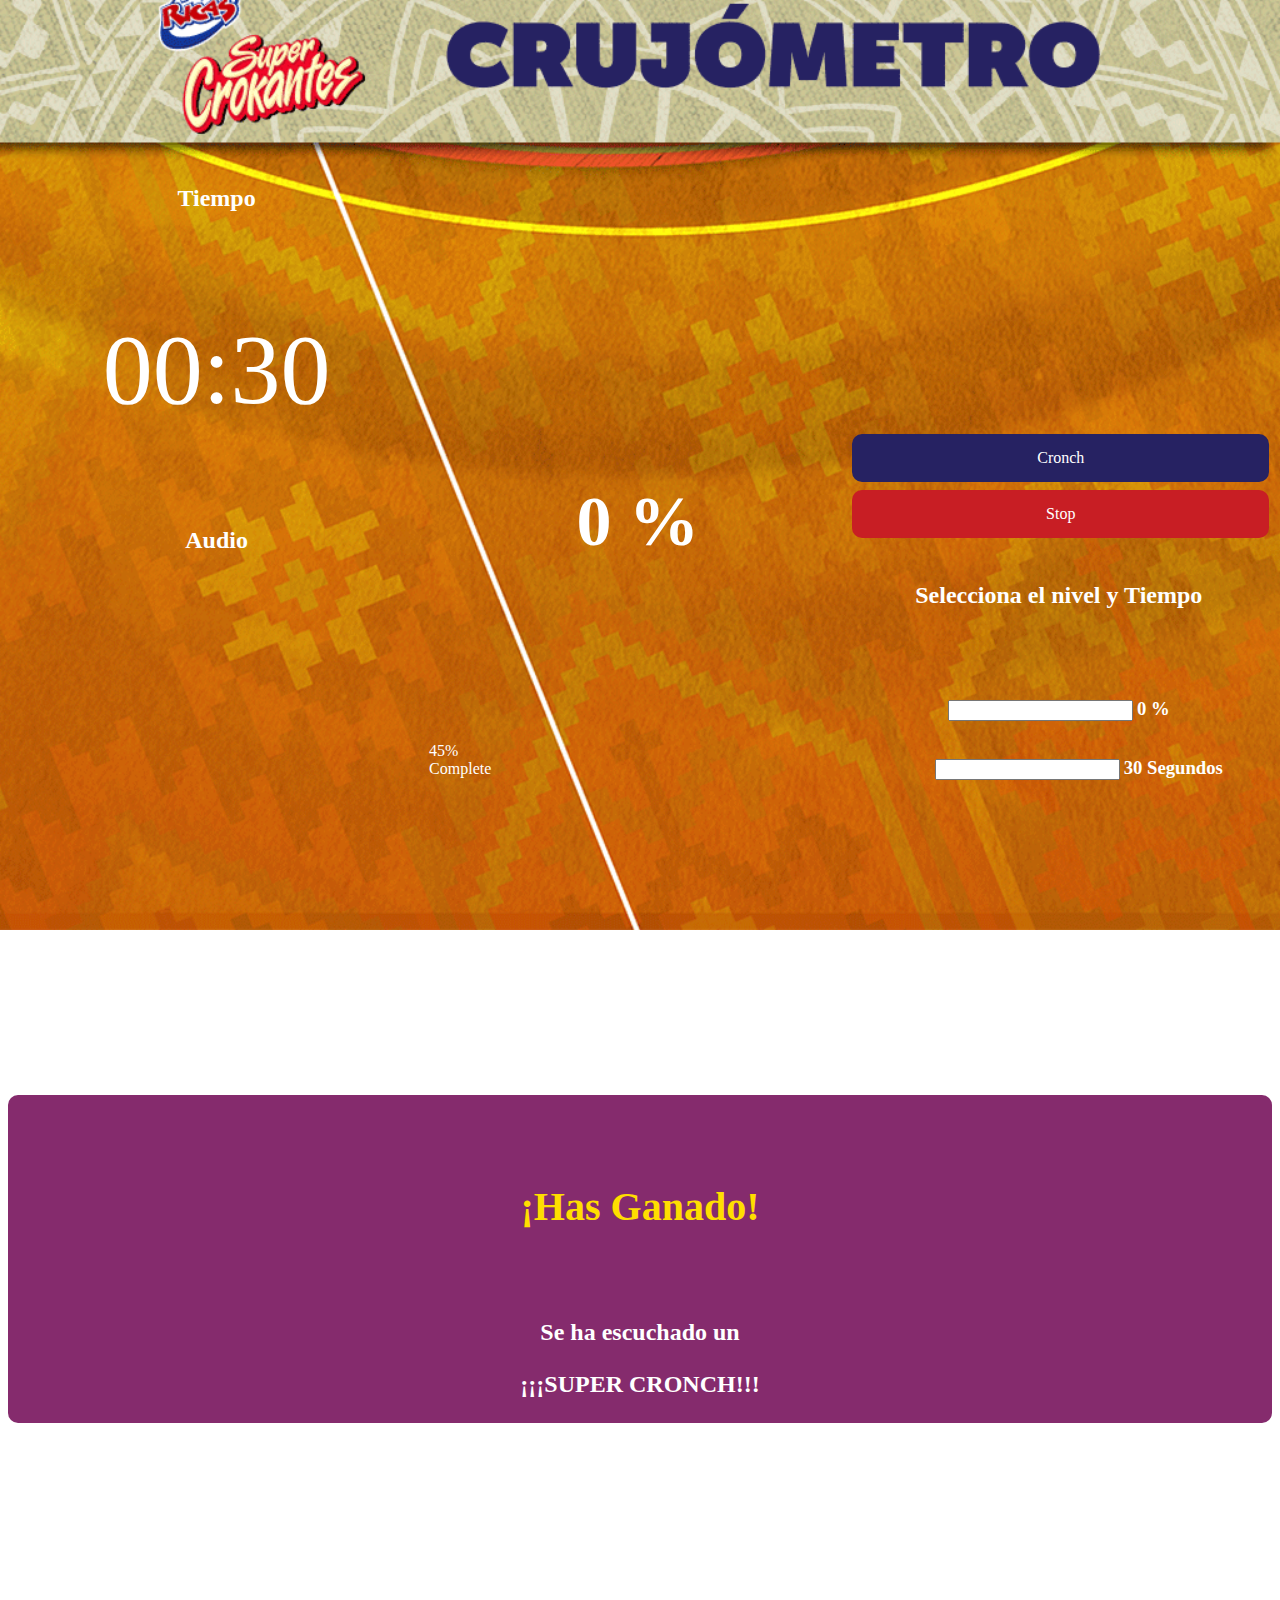
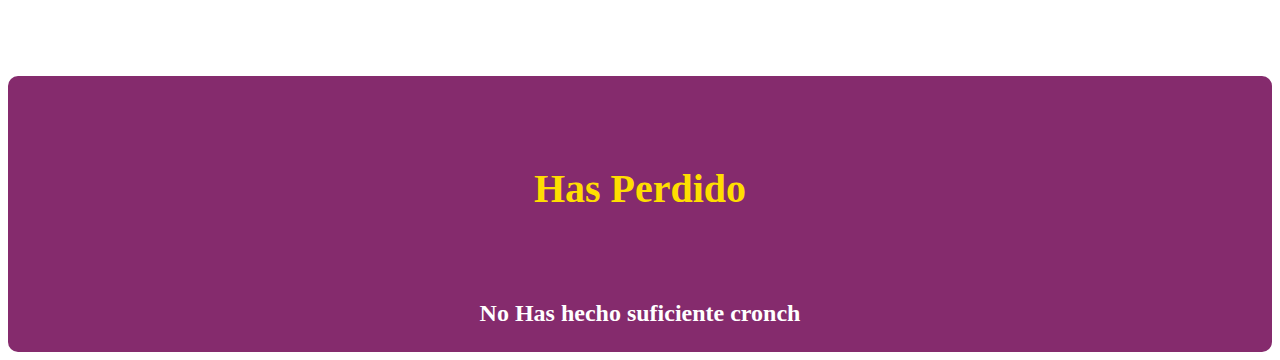
==== platforms/browser/www/index.html @ 69cc2e3c "Correcciones tamaño" ====
<!doctype html>
<html>

<head>
	<title>Volume Meter Sample</title>
	<link rel="stylesheet" type="text/css" href="css/bootstrap.min.css" />
	<link rel="stylesheet" type="text/css" href="css/index.css" />
	<link rel="stylesheet" type="text/css" href="css/bootstrap-slider.css" />
	<script type="text/javascript" src="js/jquery-3.2.1.min.js"></script>
	<script type="text/javascript" src="js/bootstrap.min.js"></script>
	<script type="text/javascript" src="js/bootstrap-slider.js"></script>
	<script type="text/javascript" src="js/volume-meter.js"></script>
	<script type="text/javascript" src="js/main.js"></script>
</head>

<body>
	<div class="container" id="contenedorGame">
		<div class="row gameContent">
			<div class="left_div" id="ldiv">
				<div class="row">
					<h2 class="titulos">Tiempo</h2>
				</div>
				<div class="row" style="height:30%;">
					<p id="tiempo">00:30</p>
				</div>
				<div class="row medidor">
					<h2 class="titulos">Audio</h2>
					<canvas id="meter" width="50" height="200"></canvas>
				</div>
			</div>
			<div class="left_div" id="mdiv">
				<div>
					<h3 id="valAcumm">0 %</h3>
				</div>
				<div class="acumulador">
					<div class="progress" id="progressBarControl">
						<div id="acumuladorJugador" class="progress-bar progress-bar-info progress-bar-striped" role="progressbar" aria-valuenow="100"
						 aria-valuemin="0" aria-valuemax="100" style="width: 0%">
							<span class="sr-only">45% Complete</span>
						</div>
					</div>
				</div>
			</div>
			<div class="left_div" id="rdiv">
				<div class="row">
					<input type="button" class="button" value="Cronch" id="startbutton">
				</div>
				<div class="row">
					<input type="button" class="button" value="Stop" id="stopbutton">
				</div>
				<div class="row" style="padding-top:20px;padding-bottom:50px;">
					<h2 class="titulos2">Selecciona el nivel y Tiempo</h2>
				</div>
				<div style="display:inline-block;">
					<input id="ex4" type="text" data-slider-min="0" data-slider-max="100" data-slider-step="1" data-slider-value="50" data-slider-orientation="vertical"
					/>
				</div>
				<div style="display:inline-block;">
					<h3 id="valLevel" class="titulos2">0 %</h3>
				</div>
				<div style="display:inline-block;margin-left:40px;">
					<input id="ex5" type="text" data-slider-min="1" data-slider-max="6" data-slider-step="1" data-slider-value="3" data-slider-orientation="vertical"
					/>
				</div>
				<div style="display:inline-block;">
					<h3 id="valTime" class="titulos2">30 Segundos</h3>
				</div>
			</div>
		</div>
	</div>
	<div class="modal fade modalGame" id="modalGameGanar" role="dialog">
		<div class="modal-dialog modal-sm" id="gameGanarModal">
			<div class="modal-content">
				<div class="modal-body">
					<div class="mensajeGanarPerder">
						<h1>¡Has Ganado!</h1>
						<h2>Se ha escuchado un</h2>
						<h2>¡¡¡SUPER CRONCH!!!</h2>
					</div>
				</div>
			</div>
		</div>
	</div>
	<div class="modal fade modalGame" id="modalGamePerder" role="dialog">
		<div class="modal-dialog modal-sm" id="gamePerderModal">
			<div class="modal-content">
				<div class="modal-body">
					<div class="mensajeGanarPerder">
						<h1>Has Perdido</h1>
						<h2>No Has hecho suficiente cronch</h2>
					</div>
				</div>
			</div>
		</div>
	</div>
	<audio id="audioCrunch" autobuffer>
		<source src="fs/crunchReal.mp3" type="audio/mpeg">
		<source src="fs/crunchReal.ogg" type="audio/ogg">
		<source src="fs/crunchReal.m4a" type="audio/m4a">
	</audio>
</body>

</html>
---- platforms/browser/www/css/index.css ----
@font-face {
    font-family: ms100;
    src: url("../fonts/Museo_Slab_300.otf") format("opentype");
}
@font-face {
    font-family: ms700;
    src: url("../fonts/MuseoSans_700.otf") format("opentype");
}
@font-face {
    font-family: ms900;
    src: url("../fonts/MuseoSans_900.otf") format("opentype");
}

    html,body {
    color: white;
}

body { 
  background: url("../fs/fondo.png") no-repeat center center fixed; 
  -webkit-background-size: cover;
  -moz-background-size: cover;
  -o-background-size: cover;
  background-size: cover;
}

/*Pagina jugar*/
#contenedorGame{
    height: 100%;
}
.gameTitle{
    padding-top: 5%;
    color:white;
    font-family: ms900;
    font-size: 1.5em;
    margin:0;
    margin-right: 2%;
}

.gameSubTitle{
    margin-top:0;
    color:white;
    font-size: 1.5em;
    font-family: ms100;
    margin-right: 2%;
}

#valAcumm{
    font-size: 70px;
}

.left_div{
    margin:0px;
    padding: 0px;
    padding-top: 2%;
    text-align: center;
    height: 100%;
    font-family: ms100;
    width: 33%;
    display: inline-block;
}

.gameContent{
    height: 100%;
    margin-top:140px;
}

.button {
    background-color: #fec100;
    border: none;
    color: white;
    padding: 15px 32px;
    text-align: center;
    text-decoration: none;
    display: inline-block;
    font-size: 16px;
    margin: 4px 2px;
    cursor: pointer;
}

#stopbutton{
    border-radius: 10px;
    font-family: ms100;
    background-color: #c81e24;
    width: 100%;
}

#startbutton{
    border-radius: 10px;
    font-family: ms100;
    background-color: #262262;
    width: 100%;
}

.progress{
    height: 50px;
}

#tiempo{
    font-size:100px;
    height: 100%;
    font-family: ms100;
}

#progressBarControl{
    margin-top: 180px;
    
    height: 100px;
}

.textJuego{
    font-family: ms100;
    text-align: right;
}

#meter{
    border-radius: 20px;
}

.modalGame{
    margin-top: 20%;
    text-align: center;
}



.mensajeGanarPerder h1{
    margin:0;
    padding: 7%;
    color:#ffde00;
    font-family: ms900;
    font-size: 2.5em;
}

.mensajeGanarPerder h2{
    margin:0;
    margin-top:0;
    padding-bottom: 2%;
    color:white;
    font-size: 1.5em;
    font-family: ms100;
}

.modal-content{
    border-radius: 15px;
}

.modal-body{
    text-align: center;
    border-radius: 10px;
    background-color: rgba(133,43,109,1);
    padding:0;
}

@media screen and (min-width: 1300px) {
    html,body {
    color: white;
    }

body { 
  background: url("../fs/fondo.png") no-repeat center center fixed; 
  -webkit-background-size: cover;
  -moz-background-size: cover;
  -o-background-size: cover;
  background-size: cover;
}

/*Pagina jugar*/
#contenedorGame{
    height: 100%;
    width: 100%;
}


.left_div{
    margin:0px;
    padding: 0px;
    padding-top: 2%;
    text-align: center;
    height: 100%;
    font-family: ms100;
    width: 33%;
    display: inline-block;
}

.gameContent{
    height: 100%;
    width: 100%;
    margin-top:200px;
}

.button {
    background-color: #fec100;
    border: none;
    color: white;
    padding: 15px 32px;
    text-align: center;
    text-decoration: none;
    display: inline-block;
    font-size: 30px;
    margin: 4px 2px;
    cursor: pointer;
}

#stopbutton{
    border-radius: 10px;
    font-family: ms100;
    background-color: #c81e24;
    width: 100%;
}

#valAcumm{
    font-size: 90px;
}

#startbutton{
    border-radius: 10px;
    font-family: ms100;
    background-color: #262262;
    width: 100%;
}

.progress{
    height: 50px;
}

#tiempo{
    font-size:135px;
    height: 100%;
    font-family: ms100;
}

#progressBarControl{
    margin-top: 180px;
    height: 100px;
}

.textJuego{
    font-family: ms100;
    text-align: right;
}

#meter{
    border-radius: 20px;
}

.modalGame{
    margin-top: 20%;
    text-align: center;
}



.mensajeGanarPerder h1{
    margin:0;
    padding: 7%;
    color:#ffde00;
    font-family: ms900;
    font-size: 2.5em;
}

.mensajeGanarPerder h2{
    margin:0;
    margin-top:0;
    padding-bottom: 2%;
    color:white;
    font-size: 1.5em;
    font-family: ms100;
}

.modal-content{
    border-radius: 15px;
}

.modal-body{
    text-align: center;
    border-radius: 10px;
    background-color: rgba(133,43,109,1);
    padding:0;
}

}

@media screen and (min-width: 1800px) {
    html,body {
    color: white;
    }

body { 
  background: url("../fs/fondo.png") no-repeat center center fixed; 
  -webkit-background-size: cover;
  -moz-background-size: cover;
  -o-background-size: cover;
  background-size: cover;
}

/*Pagina jugar*/
#contenedorGame{
    height: 100%;
    width: 100%;
}


.left_div{
    margin:0px;
    padding: 0px;
    padding-top: 2%;
    text-align: center;
    height: 100%;
    font-family: ms100;
    width: 33%;
    display: inline-block;
}

.gameContent{
    height: 100%;
    width: 100%;
    margin-top:300px;
}

.button {
    background-color: #fec100;
    border: none;
    color: white;
    padding: 15px 32px;
    text-align: center;
    text-decoration: none;
    display: inline-block;
    font-size: 50px;
    margin: 4px 2px;
    cursor: pointer;
}

#stopbutton{
    border-radius: 10px;
    font-family: ms100;
    background-color: #c81e24;
    width: 100%;
}

#startbutton{
    border-radius: 10px;
    font-family: ms100;
    background-color: #262262;
    width: 100%;
}

.progress{
    height: 100px;
}

#tiempo{
    font-size:180px;
    height: 100%;
    font-family: ms100;
}

#progressBarControl{
    margin-top: 250px;
    height: 170px;
}

#valAcumm{
    font-size: 100px;
}

.titulos{
font-size: 5em;
}

.titulos2{
font-size: 4em;
}

.textJuego{
    font-family: ms100;
    text-align: right;
}

#meter{
    border-radius: 20px;
}

.modalGame{
    margin-top: 20%;
    text-align: center;
}



.mensajeGanarPerder h1{
    margin:0;
    padding: 7%;
    color:#ffde00;
    font-family: ms900;
    font-size: 5.5em;
}

.mensajeGanarPerder h2{
    margin:0;
    margin-top:0;
    padding-bottom: 2%;
    color:white;
    font-size: 5.5em;
    font-family: ms100;
}

.modal-content{
    border-radius: 15px;
}

.modalwidth{
    width: 300px;
}

.modal-body{
    text-align: center;
    border-radius: 10px;
    background-color: rgba(133,43,109,1);
    padding:0;
}

#meter{
    height: 200px;
    width: 200px;
}

}
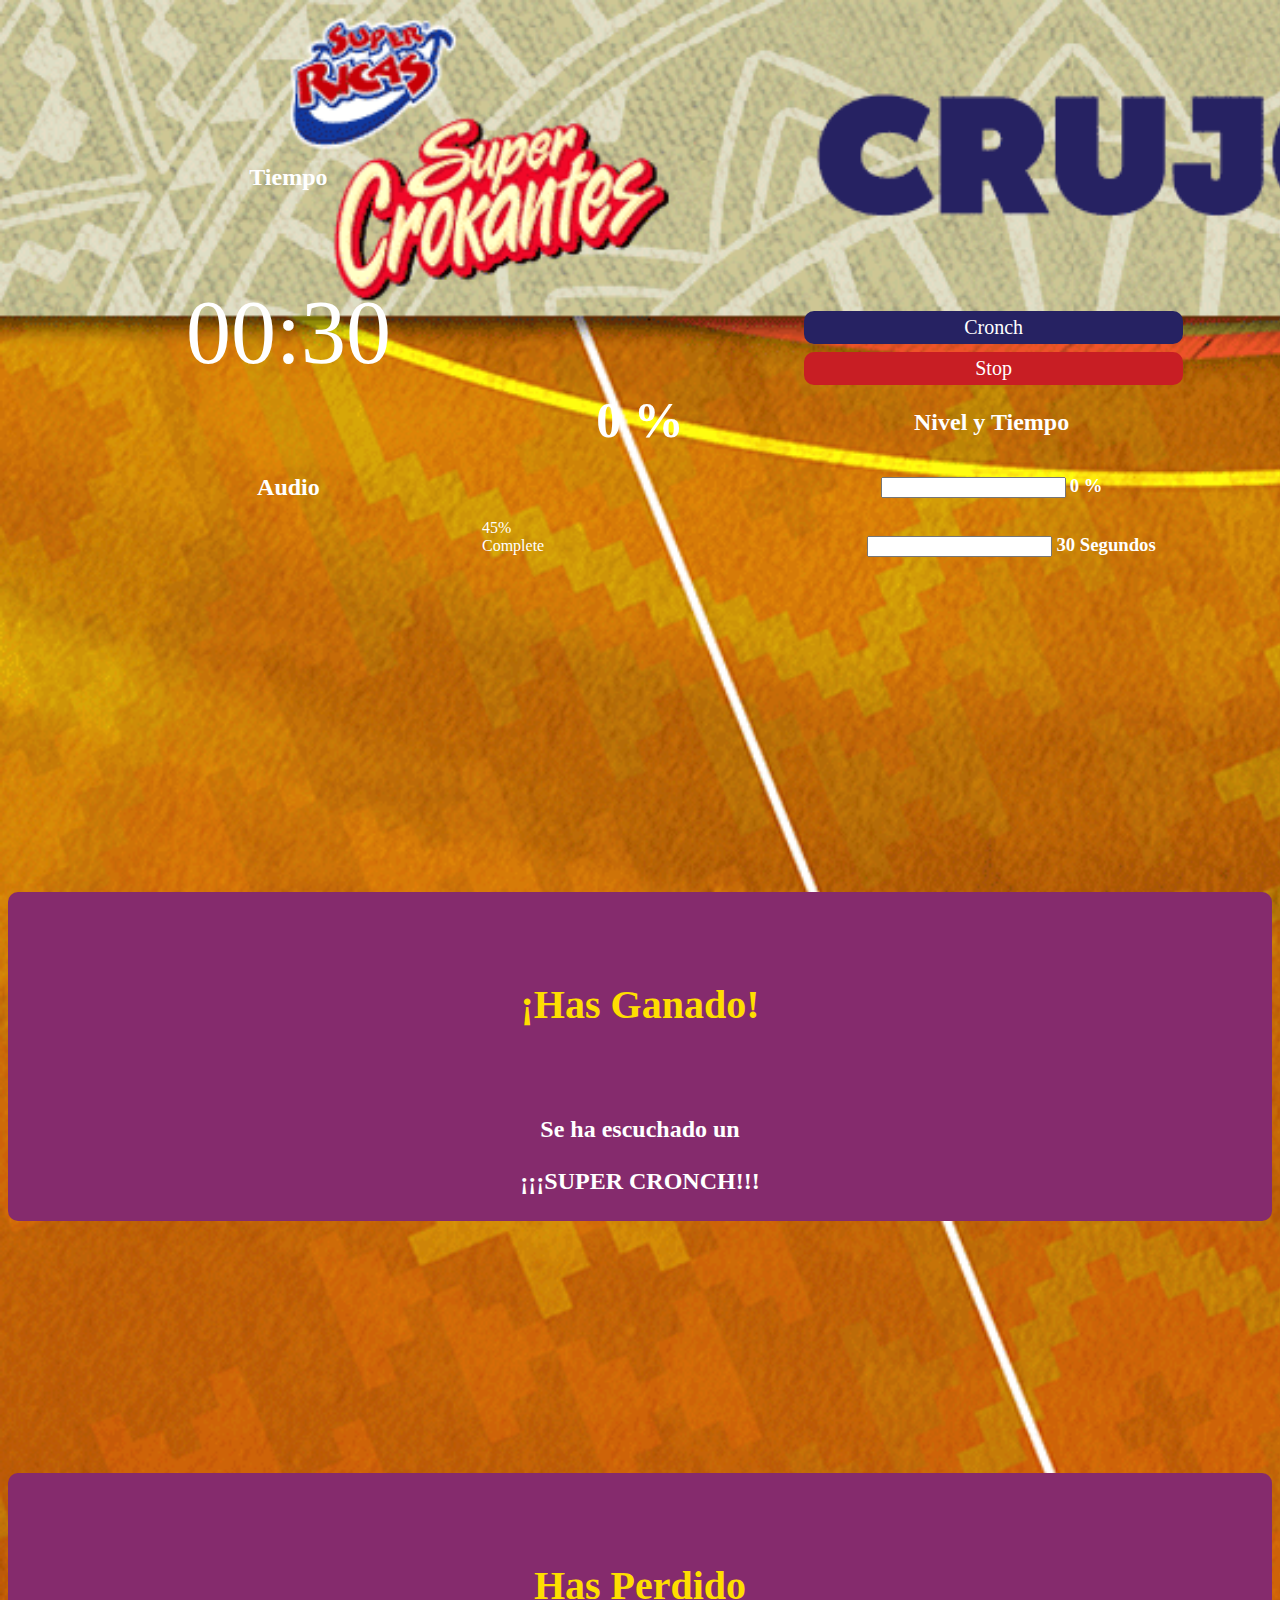
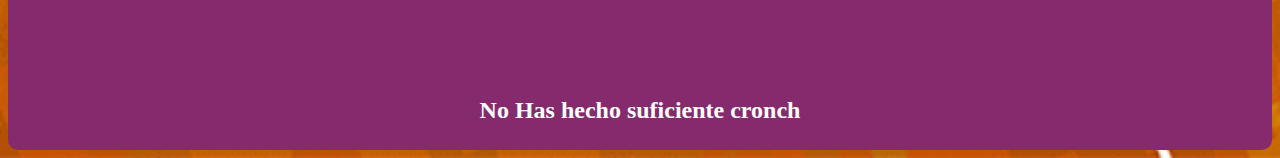
==== commit bfb54b00: "lenovo 5" ====
--- a/platforms/browser/www/index.html
+++ b/platforms/browser/www/index.html
@@ -20,12 +20,12 @@
 				<div class="row">
 					<h2 class="titulos">Tiempo</h2>
 				</div>
-				<div class="row" style="height:30%;">
+				<div class="row">
 					<p id="tiempo">00:30</p>
 				</div>
 				<div class="row medidor">
 					<h2 class="titulos">Audio</h2>
-					<canvas id="meter" width="50" height="200"></canvas>
+					<canvas id="meter" width="50" height="50"></canvas>
 				</div>
 			</div>
 			<div class="left_div" id="mdiv">
@@ -34,7 +34,7 @@
 				</div>
 				<div class="acumulador">
 					<div class="progress" id="progressBarControl">
-						<div id="acumuladorJugador" class="progress-bar progress-bar-info progress-bar-striped" role="progressbar" aria-valuenow="100"
+						<div id="acumuladorJugador" class="progress-bar progress-bar-info progress-bar-striped active" role="progressbar" aria-valuenow="100"
 						 aria-valuemin="0" aria-valuemax="100" style="width: 0%">
 							<span class="sr-only">45% Complete</span>
 						</div>
@@ -48,8 +48,8 @@
 				<div class="row">
 					<input type="button" class="button" value="Stop" id="stopbutton">
 				</div>
-				<div class="row" style="padding-top:20px;padding-bottom:50px;">
-					<h2 class="titulos2">Selecciona el nivel y Tiempo</h2>
+				<div class="row">
+					<h2 class="titulos2">Nivel y Tiempo</h2>
 				</div>
 				<div style="display:inline-block;">
 					<input id="ex4" type="text" data-slider-min="0" data-slider-max="100" data-slider-step="1" data-slider-value="50" data-slider-orientation="vertical"
--- a/platforms/browser/www/css/index.css
+++ b/platforms/browser/www/css/index.css
@@ -16,7 +16,7 @@
 }
 
 body { 
-  background: url("../fs/fondo.png") no-repeat center center fixed; 
+  background-image: url("../fs/fondo.png"); 
   -webkit-background-size: cover;
   -moz-background-size: cover;
   -o-background-size: cover;
@@ -26,56 +26,41 @@
 /*Pagina jugar*/
 #contenedorGame{
     height: 100%;
-}
-.gameTitle{
-    padding-top: 5%;
-    color:white;
-    font-family: ms900;
-    font-size: 1.5em;
-    margin:0;
-    margin-right: 2%;
-}
-
-.gameSubTitle{
-    margin-top:0;
-    color:white;
-    font-size: 1.5em;
-    font-family: ms100;
-    margin-right: 2%;
-}
-
-#valAcumm{
-    font-size: 70px;
+    text-align: center;
 }
 
 .left_div{
     margin:0px;
     padding: 0px;
-    padding-top: 2%;
     text-align: center;
     height: 100%;
     font-family: ms100;
-    width: 33%;
+    width: 30%;
     display: inline-block;
 }
 
 .gameContent{
     height: 100%;
-    margin-top:140px;
+    margin-top:13%;
 }
 
 .button {
-    background-color: #fec100;
     border: none;
     color: white;
-    padding: 15px 32px;
+    padding: 5px 5px;
     text-align: center;
     text-decoration: none;
     display: inline-block;
-    font-size: 16px;
+    font-size: 20px;
     margin: 4px 2px;
     cursor: pointer;
 }
+
+.titulos{
+    padding:0px;
+    margin:0px;
+}
+
 
 #stopbutton{
     border-radius: 10px;
@@ -91,25 +76,15 @@
     width: 100%;
 }
 
-.progress{
-    height: 50px;
-}
-
 #tiempo{
-    font-size:100px;
-    height: 100%;
+    font-size:90px;
+    height: auto;
     font-family: ms100;
 }
 
 #progressBarControl{
-    margin-top: 180px;
-    
-    height: 100px;
-}
-
-.textJuego{
-    font-family: ms100;
-    text-align: right;
+    margin-top: 70px;
+    height: 120px;
 }
 
 #meter{
@@ -120,8 +95,6 @@
     margin-top: 20%;
     text-align: center;
 }
-
-
 
 .mensajeGanarPerder h1{
     margin:0;
@@ -151,282 +124,10 @@
     padding:0;
 }
 
-@media screen and (min-width: 1300px) {
-    html,body {
-    color: white;
-    }
-
-body { 
-  background: url("../fs/fondo.png") no-repeat center center fixed; 
-  -webkit-background-size: cover;
-  -moz-background-size: cover;
-  -o-background-size: cover;
-  background-size: cover;
+#valAcumm{
+    font-size: 50px;
 }
 
-/*Pagina jugar*/
-#contenedorGame{
-    height: 100%;
-    width: 100%;
-}
-
-
-.left_div{
-    margin:0px;
-    padding: 0px;
-    padding-top: 2%;
-    text-align: center;
-    height: 100%;
-    font-family: ms100;
-    width: 33%;
-    display: inline-block;
-}
-
-.gameContent{
-    height: 100%;
-    width: 100%;
-    margin-top:200px;
-}
-
-.button {
-    background-color: #fec100;
-    border: none;
-    color: white;
-    padding: 15px 32px;
-    text-align: center;
-    text-decoration: none;
-    display: inline-block;
-    font-size: 30px;
-    margin: 4px 2px;
-    cursor: pointer;
-}
-
-#stopbutton{
-    border-radius: 10px;
-    font-family: ms100;
-    background-color: #c81e24;
-    width: 100%;
-}
-
-#valAcumm{
-    font-size: 90px;
-}
-
-#startbutton{
-    border-radius: 10px;
-    font-family: ms100;
-    background-color: #262262;
-    width: 100%;
-}
-
-.progress{
-    height: 50px;
-}
-
-#tiempo{
-    font-size:135px;
-    height: 100%;
-    font-family: ms100;
-}
-
-#progressBarControl{
-    margin-top: 180px;
-    height: 100px;
-}
-
-.textJuego{
-    font-family: ms100;
-    text-align: right;
-}
-
-#meter{
-    border-radius: 20px;
-}
-
-.modalGame{
-    margin-top: 20%;
-    text-align: center;
-}
-
-
-
-.mensajeGanarPerder h1{
-    margin:0;
-    padding: 7%;
-    color:#ffde00;
-    font-family: ms900;
-    font-size: 2.5em;
-}
-
-.mensajeGanarPerder h2{
-    margin:0;
-    margin-top:0;
-    padding-bottom: 2%;
-    color:white;
-    font-size: 1.5em;
-    font-family: ms100;
-}
-
-.modal-content{
-    border-radius: 15px;
-}
-
-.modal-body{
-    text-align: center;
-    border-radius: 10px;
-    background-color: rgba(133,43,109,1);
-    padding:0;
-}
-
-}
-
-@media screen and (min-width: 1800px) {
-    html,body {
-    color: white;
-    }
-
-body { 
-  background: url("../fs/fondo.png") no-repeat center center fixed; 
-  -webkit-background-size: cover;
-  -moz-background-size: cover;
-  -o-background-size: cover;
-  background-size: cover;
-}
-
-/*Pagina jugar*/
-#contenedorGame{
-    height: 100%;
-    width: 100%;
-}
-
-
-.left_div{
-    margin:0px;
-    padding: 0px;
-    padding-top: 2%;
-    text-align: center;
-    height: 100%;
-    font-family: ms100;
-    width: 33%;
-    display: inline-block;
-}
-
-.gameContent{
-    height: 100%;
-    width: 100%;
-    margin-top:300px;
-}
-
-.button {
-    background-color: #fec100;
-    border: none;
-    color: white;
-    padding: 15px 32px;
-    text-align: center;
-    text-decoration: none;
-    display: inline-block;
-    font-size: 50px;
-    margin: 4px 2px;
-    cursor: pointer;
-}
-
-#stopbutton{
-    border-radius: 10px;
-    font-family: ms100;
-    background-color: #c81e24;
-    width: 100%;
-}
-
-#startbutton{
-    border-radius: 10px;
-    font-family: ms100;
-    background-color: #262262;
-    width: 100%;
-}
-
-.progress{
-    height: 100px;
-}
-
-#tiempo{
-    font-size:180px;
-    height: 100%;
-    font-family: ms100;
-}
-
-#progressBarControl{
-    margin-top: 250px;
-    height: 170px;
-}
-
-#valAcumm{
-    font-size: 100px;
-}
-
-.titulos{
-font-size: 5em;
-}
-
-.titulos2{
-font-size: 4em;
-}
-
-.textJuego{
-    font-family: ms100;
-    text-align: right;
-}
-
-#meter{
-    border-radius: 20px;
-}
-
-.modalGame{
-    margin-top: 20%;
-    text-align: center;
-}
-
-
-
-.mensajeGanarPerder h1{
-    margin:0;
-    padding: 7%;
-    color:#ffde00;
-    font-family: ms900;
-    font-size: 5.5em;
-}
-
-.mensajeGanarPerder h2{
-    margin:0;
-    margin-top:0;
-    padding-bottom: 2%;
-    color:white;
-    font-size: 5.5em;
-    font-family: ms100;
-}
-
-.modal-content{
-    border-radius: 15px;
-}
-
-.modalwidth{
-    width: 300px;
-}
-
-.modal-body{
-    text-align: center;
-    border-radius: 10px;
-    background-color: rgba(133,43,109,1);
-    padding:0;
-}
-
-#meter{
-    height: 200px;
-    width: 200px;
-}
-
-}
-
-
-
-
-
+#mdiv{
+    width: 25%;
+}